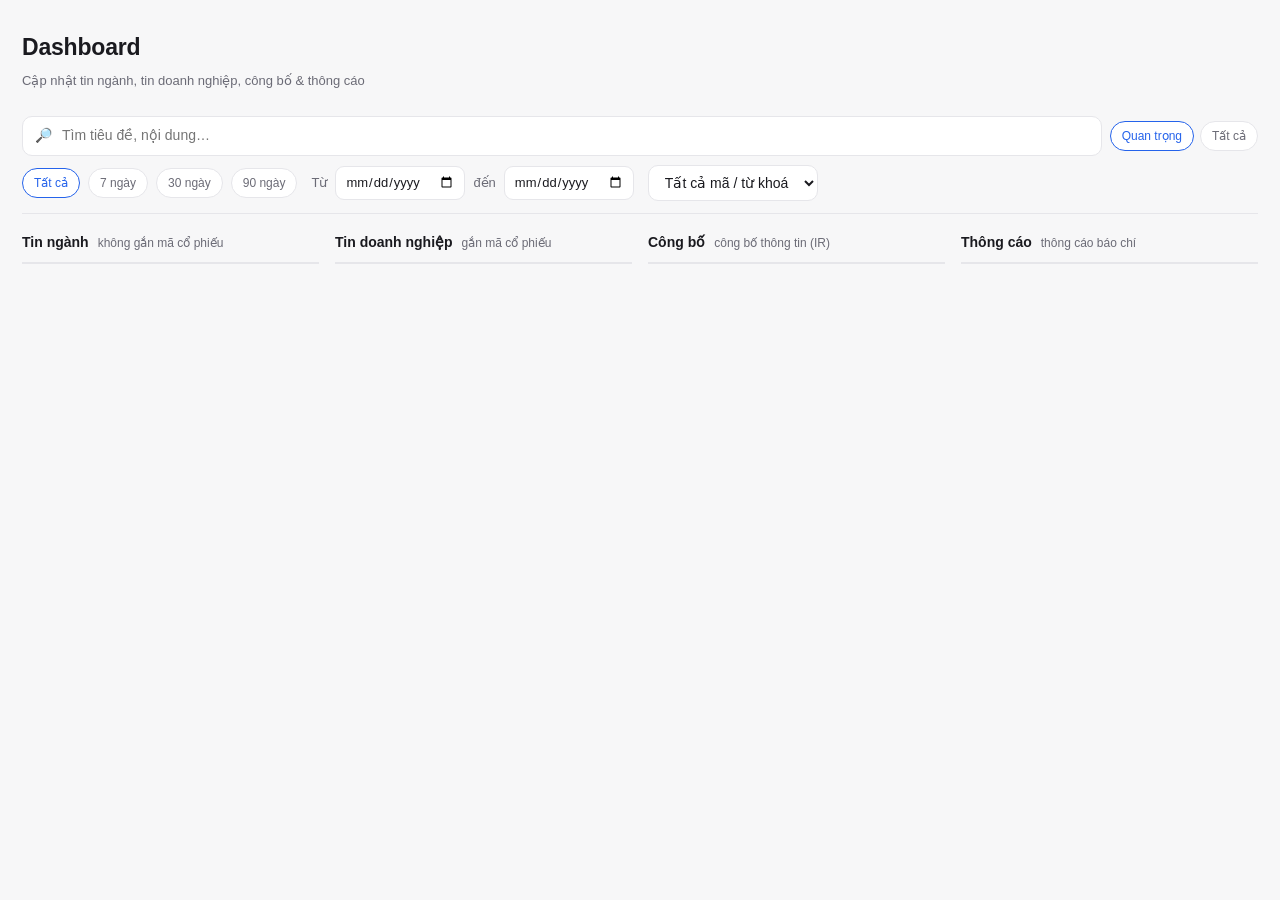
==== news_site/index.html @ 354bbf9d "Add news website (FastAPI + static feed) and Render deploy config news_site/ serves the dc_commodity" ====
<!doctype html>
<html lang="vi">
<head>
<meta charset="utf-8">
<meta name="viewport" content="width=device-width, initial-scale=1">
<title>Dashboard</title>
<style>
  :root{
    --bg:#f7f7f8; --panel:#ffffff; --border:#e6e6ea; --text:#1a1a1f; --muted:#6b6b76;
    --accent:#2563eb; --chip:#f0f1f4; --chip-text:#41414c; --important:#e0492f;
    --shadow:0 1px 2px rgba(0,0,0,.04),0 1px 8px rgba(0,0,0,.04);
  }
  @media (prefers-color-scheme: dark){
    :root{
      --bg:#0e0e11; --panel:#17171b; --border:#26262c; --text:#ececed; --muted:#9a9aa4;
      --accent:#5b8cff; --chip:#22222a; --chip-text:#c3c3cc; --important:#ff6a4d;
      --shadow:none;
    }
  }
  *{box-sizing:border-box}
  html{-webkit-text-size-adjust:100%}
  body{margin:0;background:var(--bg);color:var(--text);
    font-family:"Segoe UI",-apple-system,BlinkMacSystemFont,Roboto,"Helvetica Neue",Arial,"Noto Sans",sans-serif;
    font-size:14px;line-height:1.5;-webkit-font-smoothing:antialiased;text-rendering:optimizeLegibility;}
  /* form controls don't inherit fonts by default — force them to match the page */
  input,select,button,textarea{font-family:inherit;font-size:14px;line-height:1.4;color:inherit}
  a{color:inherit;text-decoration:none}
  .wrap{max-width:1600px;margin:0 auto;padding:0 22px 80px}

  header.top{padding:30px 0 14px}
  header.top h1{margin:0;font-size:23px;font-weight:700;letter-spacing:-.2px}
  header.top p{margin:6px 0 0;color:var(--muted);font-size:13px}

  /* sticky global filter bar */
  .bar{position:sticky;top:0;z-index:20;background:var(--bg);
    padding:12px 0;border-bottom:1px solid var(--border);margin-bottom:18px}
  .row2{display:flex;gap:8px;align-items:center;flex-wrap:wrap}
  .search{flex:1;min-width:200px;display:flex;align-items:center;gap:8px;
    background:var(--panel);border:1px solid var(--border);border-radius:10px;padding:8px 12px}
  .search input{border:0;outline:0;background:transparent;color:var(--text);width:100%;font-size:14px}
  .toggle{display:flex;align-items:center;gap:7px;font-size:13px;color:var(--muted);cursor:pointer;
    white-space:nowrap;user-select:none}
  .toggle input{accent-color:var(--accent);width:15px;height:15px}
  .daterow{display:flex;gap:8px;align-items:center;flex-wrap:wrap;margin-top:9px;font-size:13px;color:var(--muted)}
  .daterow input[type=date]{background:var(--panel);border:1px solid var(--border);border-radius:9px;
    padding:6px 9px;color:var(--text);font-size:13px;color-scheme:light dark}
  .preset{padding:5px 11px;border-radius:999px;border:1px solid var(--border);background:var(--panel);
    color:var(--muted);font-size:12px;cursor:pointer;white-space:nowrap}
  .preset.active{border-color:var(--accent);color:var(--accent)}
  select.tagsel{background:var(--panel);border:1px solid var(--border);border-radius:10px;
    padding:8px 12px;color:var(--text);font-size:14px;min-width:170px;cursor:pointer;color-scheme:light dark}

  /* four side-by-side columns; collapses on narrower screens */
  .grid{display:grid;grid-template-columns:repeat(4,1fr);gap:16px;align-items:start}
  @media (max-width:1200px){ .grid{grid-template-columns:1fr 1fr} }
  @media (max-width:680px){ .grid{grid-template-columns:1fr} }

  .sec{min-width:0}
  .sechead{display:flex;align-items:baseline;gap:9px;margin-bottom:12px;padding-bottom:9px;
    border-bottom:2px solid var(--border)}
  .sechead h2{margin:0;font-size:14px;font-weight:600}
  .sechead .desc{color:var(--muted);font-size:12px;flex:1}
  .sechead .count{color:var(--muted);font-size:12px;font-variant-numeric:tabular-nums}

  .card{background:var(--panel);border:1px solid var(--border);border-radius:13px;
    padding:13px 15px;margin-bottom:11px;box-shadow:var(--shadow);transition:border-color .15s}
  .card:hover{border-color:var(--accent)}
  .card .meta{display:flex;align-items:center;gap:8px;flex-wrap:wrap;margin-bottom:6px;font-size:12px}
  .badge{font-size:11px;font-weight:600;padding:1px 7px;border-radius:6px;background:var(--chip);color:var(--chip-text)}
  .badge.imp{background:rgba(224,73,47,.14);color:var(--important)}
  .src{color:var(--muted)}
  .date{color:var(--muted);margin-left:auto;font-variant-numeric:tabular-nums;white-space:nowrap}
  .card h3{margin:0;font-size:14px;font-weight:600;line-height:1.4}
  .card h3 a:hover{color:var(--accent)}
  .card .snip{margin:6px 0 0;color:var(--muted);font-size:12.5px;line-height:1.5}
  .card .tags{margin-top:8px;display:flex;gap:6px;flex-wrap:wrap}
  .card .tags span{font-size:11px;color:var(--chip-text);background:var(--chip);padding:1px 7px;border-radius:6px}

  .more{display:block;width:100%;margin:2px 0 4px;padding:9px;border-radius:9px;
    border:1px solid var(--border);background:var(--panel);color:var(--text);font-size:13px;cursor:pointer}
  .more:disabled{opacity:.45;cursor:default}
  .secempty{color:var(--muted);font-size:13px;padding:14px 2px}
</style>
</head>
<body>
<div class="wrap">
  <header class="top">
    <h1>Dashboard</h1>
    <p>Cập nhật tin ngành, tin doanh nghiệp, công bố &amp; thông cáo</p>
  </header>

  <div class="bar">
    <div class="row2">
      <label class="search">
        <span>🔎</span>
        <input id="q" type="search" placeholder="Tìm tiêu đề, nội dung…" autocomplete="off">
      </label>
      <div id="relbtns" style="display:flex;gap:6px">
        <span class="preset active" data-rel="relevant">Quan trọng</span>
        <span class="preset" data-rel="all">Tất cả</span>
      </div>
    </div>
    <div class="daterow">
      <span class="preset active" data-days="0">Tất cả</span>
      <span class="preset" data-days="7">7 ngày</span>
      <span class="preset" data-days="30">30 ngày</span>
      <span class="preset" data-days="90">90 ngày</span>
      <span style="margin-left:6px">Từ</span>
      <input type="date" id="dfrom">
      <span>đến</span>
      <input type="date" id="dto">
      <select class="tagsel" id="tagselect" style="margin-left:6px"><option value="">Tất cả mã / từ khoá</option></select>
    </div>
  </div>

  <div class="grid" id="grid"></div>
</div>

<script>
const PAGE = 12;
const SECTIONS = [
  {type:"industry", label:"Tin ngành",        desc:"không gắn mã cổ phiếu"},
  {type:"company",  label:"Tin doanh nghiệp", desc:"gắn mã cổ phiếu"},
  {type:"document", label:"Công bố",          desc:"công bố thông tin (IR)"},
  {type:"press",    label:"Thông cáo",        desc:"thông cáo báo chí"},
];
// shared filters across all four sections
const filters = { q:"", tag:"", relevance:"relevant", date_from:"", date_to:"" };
let debounce;

const MONTHS = ["","Th1","Th2","Th3","Th4","Th5","Th6","Th7","Th8","Th9","Th10","Th11","Th12"];
function fmtDate(iso){
  if(!iso) return "";
  const [y,m,d] = iso.split("-").map(Number);
  return y ? `${d} ${MONTHS[m]} ${y}` : iso;
}
function esc(s){ return (s||"").replace(/[&<>"]/g,c=>({'&':'&amp;','<':'&lt;','>':'&gt;','"':'&quot;'}[c])); }

function cardHTML(it){
  const src = it.source ? `<span class="src">${esc(it.source)}</span>` : "";
  const tags = (it.tags||[]).map(x=>`<span>${esc(x)}</span>`).join("");
  const snip = it.snippet ? `<p class="snip">${esc(it.snippet)}</p>` : "";
  const titleInner = esc(it.title||"(không có tiêu đề)");
  const title = it.url
    ? `<a href="${esc(it.url)}" target="_blank" rel="noopener">${titleInner} ↗</a>` : titleInner;
  return `<article class="card">
    <div class="meta">${src}<span class="date">${fmtDate(it.date)}</span></div>
    <h3>${title}</h3>
    ${snip}
    ${tags?`<div class="tags">${tags}</div>`:""}
  </article>`;
}

// build the four section shells once
const grid = document.getElementById("grid");
const S = {};  // per-section runtime state + DOM refs
for(const s of SECTIONS){
  const el = document.createElement("section");
  el.className = "sec";
  el.innerHTML = `
    <div class="sechead"><h2>${s.label}</h2><span class="desc">${s.desc}</span><span class="count"></span></div>
    <div class="feed"></div>
    <div class="secempty" style="display:none">Không có tin nào khớp bộ lọc.</div>
    <button class="more" style="display:none">Xem thêm</button>`;
  grid.appendChild(el);
  const more = el.querySelector(".more");
  const ref = {
    type:s.type, skip:0, total:0,
    feed:el.querySelector(".feed"),
    count:el.querySelector(".count"),
    empty:el.querySelector(".secempty"),
    more,
  };
  more.addEventListener("click", ()=>loadSection(ref, false));
  S[s.type] = ref;
}

async function loadSection(ref, reset){
  if(reset){ ref.skip = 0; ref.feed.innerHTML = ""; }
  ref.more.disabled = true;
  const p = new URLSearchParams({
    type:ref.type, q:filters.q, tag:filters.tag,
    date_from:filters.date_from, date_to:filters.date_to,
    relevance:filters.relevance, skip:ref.skip, limit:PAGE
  });
  const {items, total} = await (await fetch("/api/news?"+p)).json();
  ref.total = total;
  ref.feed.insertAdjacentHTML("beforeend", items.map(cardHTML).join(""));
  ref.skip += items.length;
  ref.count.textContent = total ? `${Math.min(ref.skip,total)}/${total}` : "0";
  ref.empty.style.display = total===0 ? "block" : "none";
  const hasMore = ref.skip < total;
  ref.more.style.display = hasMore ? "block" : "none";
  ref.more.disabled = false;
  ref.more.textContent = "Xem thêm";
}

function reloadAll(){ for(const t in S) loadSection(S[t], true); }

// ---- shared filter controls ----
document.getElementById("q").addEventListener("input", e=>{
  clearTimeout(debounce);
  debounce = setTimeout(()=>{ filters.q = e.target.value.trim(); reloadAll(); }, 300);
});
document.getElementById("relbtns").addEventListener("click", e=>{
  const b = e.target.closest(".preset"); if(!b) return;
  document.querySelectorAll("#relbtns .preset").forEach(x=>x.classList.remove("active"));
  b.classList.add("active");
  filters.relevance = b.dataset.rel; reloadAll();
});

// ---- date range ----
const dFrom = document.getElementById("dfrom");
const dTo = document.getElementById("dto");
const isoDay = d => d.toISOString().slice(0,10);   // YYYY-MM-DD

function applyDates(from, to, {silent=false}={}){
  filters.date_from = from; filters.date_to = to;
  if(!silent){ dFrom.value = from; dTo.value = to; }
  reloadAll();
}
// manual date pickers clear any active preset
[dFrom, dTo].forEach(inp => inp.addEventListener("change", ()=>{
  document.querySelectorAll(".preset").forEach(p=>p.classList.remove("active"));
  applyDates(dFrom.value, dTo.value, {silent:true});
}));
// quick presets: last N days (0 = all time)
document.querySelectorAll(".preset").forEach(p => p.addEventListener("click", ()=>{
  document.querySelectorAll(".preset").forEach(x=>x.classList.remove("active"));
  p.classList.add("active");
  const days = +p.dataset.days;
  if(days === 0){ applyDates("", ""); return; }
  const to = new Date();
  const from = new Date(); from.setDate(from.getDate() - days + 1);
  applyDates(isoDay(from), isoDay(to));
}));

async function loadTags(){
  const sel = document.getElementById("tagselect");
  const opts = t => `<option value="${esc(t.tag)}">${esc(t.tag)} (${t.count})</option>`;
  try{
    const {tickers, keywords} = await (await fetch("/api/tags")).json();
    let html = "";
    if(tickers.length) html += `<optgroup label="Mã cổ phiếu">${tickers.map(opts).join("")}</optgroup>`;
    if(keywords.length) html += `<optgroup label="Từ khoá">${keywords.map(opts).join("")}</optgroup>`;
    sel.insertAdjacentHTML("beforeend", html);
  }catch(_){}
  sel.addEventListener("change", ()=>{ filters.tag = sel.value; reloadAll(); });
}

loadTags();
reloadAll();
</script>
</body>
</html>
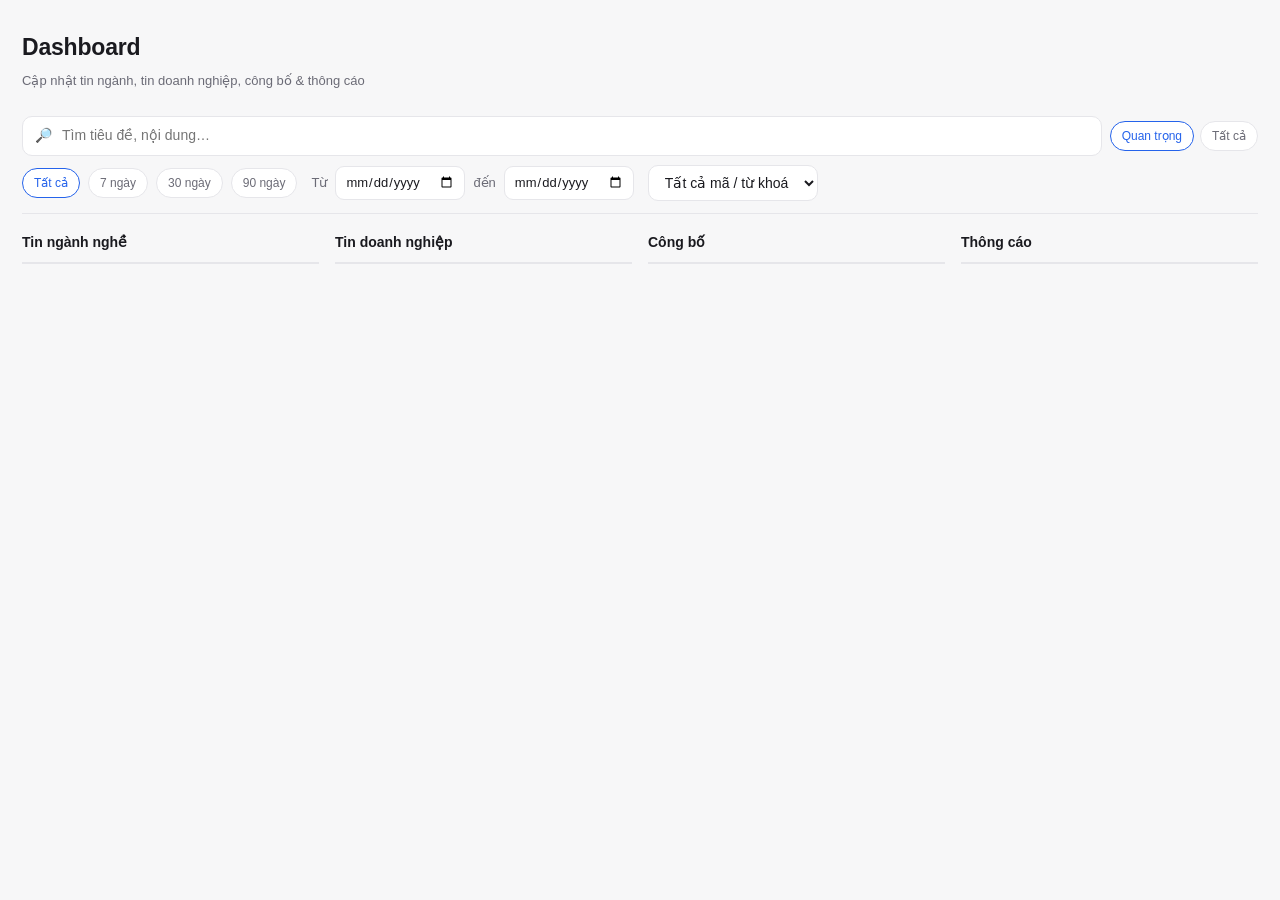
==== commit 3a2f3519: "Update news site: relevance filter, source blocklist, first_seen sort, header/dropdown tweaks Co-Aut" ====
--- a/news_site/index.html
+++ b/news_site/index.html
@@ -119,10 +119,10 @@
 <script>
 const PAGE = 12;
 const SECTIONS = [
-  {type:"industry", label:"Tin ngành",        desc:"không gắn mã cổ phiếu"},
-  {type:"company",  label:"Tin doanh nghiệp", desc:"gắn mã cổ phiếu"},
-  {type:"document", label:"Công bố",          desc:"công bố thông tin (IR)"},
-  {type:"press",    label:"Thông cáo",        desc:"thông cáo báo chí"},
+  {type:"industry", label:"Tin ngành nghề"},
+  {type:"company",  label:"Tin doanh nghiệp"},
+  {type:"document", label:"Công bố"},
+  {type:"press",    label:"Thông cáo"},
 ];
 // shared filters across all four sections
 const filters = { q:"", tag:"", relevance:"relevant", date_from:"", date_to:"" };
@@ -158,7 +158,7 @@
   const el = document.createElement("section");
   el.className = "sec";
   el.innerHTML = `
-    <div class="sechead"><h2>${s.label}</h2><span class="desc">${s.desc}</span><span class="count"></span></div>
+    <div class="sechead"><h2>${s.label}</h2></div>
     <div class="feed"></div>
     <div class="secempty" style="display:none">Không có tin nào khớp bộ lọc.</div>
     <button class="more" style="display:none">Xem thêm</button>`;
@@ -167,7 +167,6 @@
   const ref = {
     type:s.type, skip:0, total:0,
     feed:el.querySelector(".feed"),
-    count:el.querySelector(".count"),
     empty:el.querySelector(".secempty"),
     more,
   };
@@ -187,7 +186,6 @@
   ref.total = total;
   ref.feed.insertAdjacentHTML("beforeend", items.map(cardHTML).join(""));
   ref.skip += items.length;
-  ref.count.textContent = total ? `${Math.min(ref.skip,total)}/${total}` : "0";
   ref.empty.style.display = total===0 ? "block" : "none";
   const hasMore = ref.skip < total;
   ref.more.style.display = hasMore ? "block" : "none";
@@ -237,7 +235,7 @@
 
 async function loadTags(){
   const sel = document.getElementById("tagselect");
-  const opts = t => `<option value="${esc(t.tag)}">${esc(t.tag)} (${t.count})</option>`;
+  const opts = t => `<option value="${esc(t.tag)}">${esc(t.tag)}</option>`;
   try{
     const {tickers, keywords} = await (await fetch("/api/tags")).json();
     let html = "";
